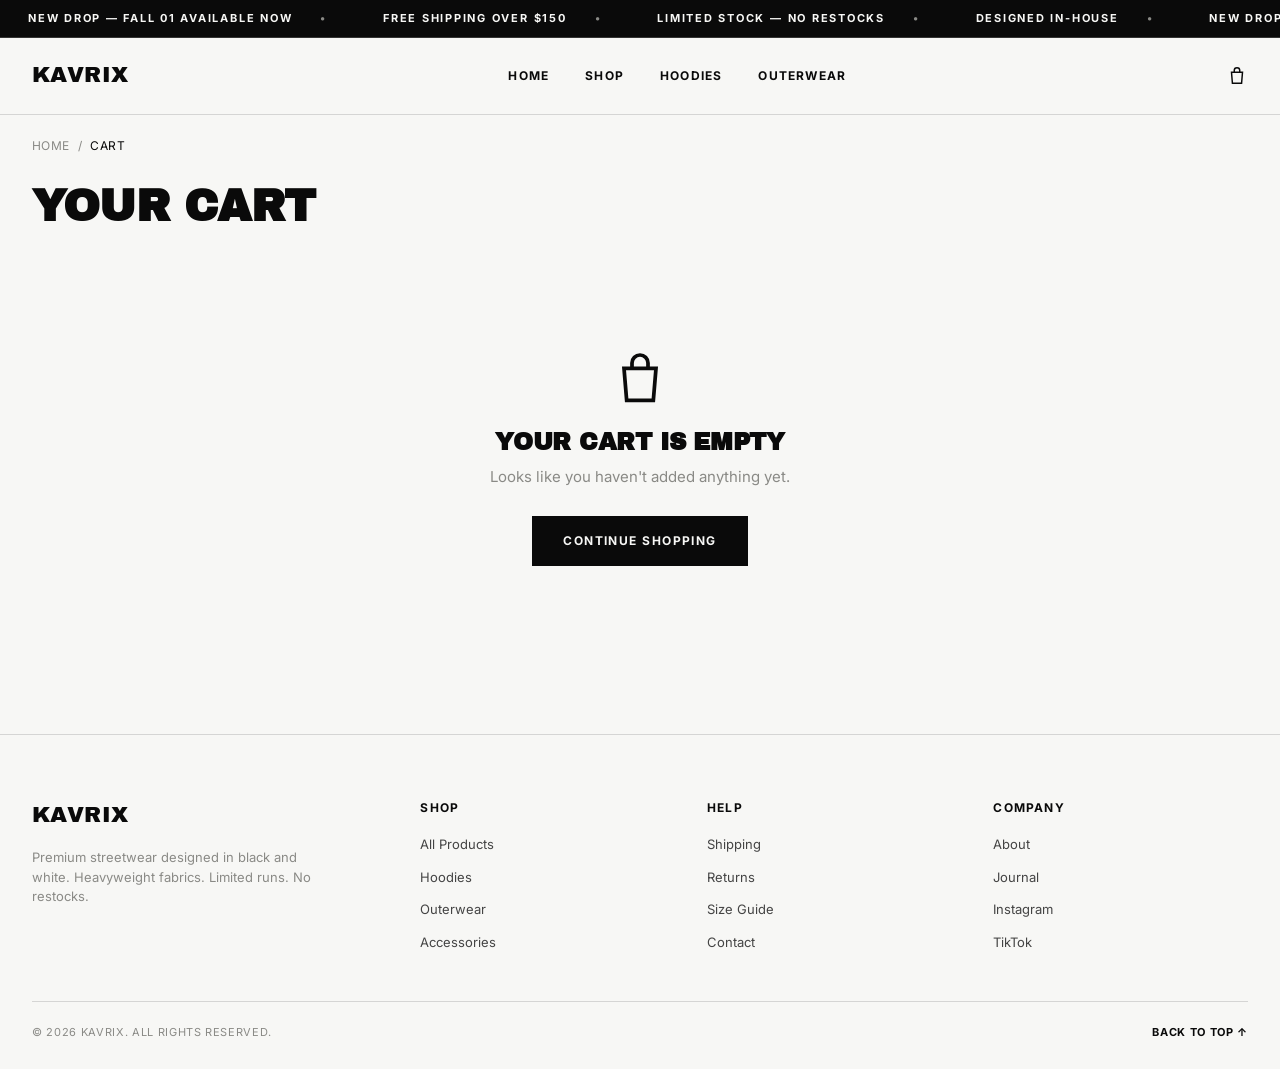
==== kavrix/cart.html @ 70f19515 "Add Kavrix streetwear storefront (homepage, shop, product, cart) Self-contained static site in kavri" ====
<!DOCTYPE html>
<html lang="en">
<head>
<meta charset="UTF-8">
<meta name="viewport" content="width=device-width, initial-scale=1.0">
<title>Your Cart — Kavrix</title>
<link rel="stylesheet" href="css/styles.css">
</head>
<body>

<div class="marquee" aria-hidden="true">
  <div class="marquee__track">
    <span>NEW DROP — FALL 01 AVAILABLE NOW</span>
    <span>FREE SHIPPING OVER $150</span>
    <span>LIMITED STOCK — NO RESTOCKS</span>
    <span>DESIGNED IN-HOUSE</span>
    <span>NEW DROP — FALL 01 AVAILABLE NOW</span>
    <span>FREE SHIPPING OVER $150</span>
    <span>LIMITED STOCK — NO RESTOCKS</span>
    <span>DESIGNED IN-HOUSE</span>
  </div>
</div>

<header class="site-header">
  <div class="wrap site-header__row">
    <a href="index.html" class="logo">Kavrix</a>
    <nav class="nav-links">
      <a href="index.html">Home</a>
      <a href="shop.html">Shop</a>
      <a href="shop.html#hoodie">Hoodies</a>
      <a href="shop.html#jacket">Outerwear</a>
    </nav>
    <div class="header-actions">
      <a href="cart.html" class="icon-btn" aria-label="Cart" aria-current="page">
        <svg viewBox="0 0 24 24" fill="none" stroke="currentColor" stroke-width="1.6"><path d="M6 8h12l-1 12H7L6 8z"/><path d="M9 8V6a3 3 0 0 1 6 0v2"/></svg>
        <span class="cart-badge is-empty" data-cart-count>0</span>
      </a>
      <button class="menu-toggle" id="menuToggle" aria-label="Open menu">
        <span></span><span></span><span></span>
      </button>
    </div>
  </div>
</header>

<div class="mobile-nav" id="mobileNav">
  <div class="mobile-nav__top">
    <span class="logo">Kavrix</span>
    <button class="mobile-nav__close" id="mobileNavClose" aria-label="Close menu">
      <svg viewBox="0 0 24 24" fill="none" stroke="currentColor" stroke-width="1.6"><path d="M6 6l12 12M18 6L6 18"/></svg>
    </button>
  </div>
  <div class="mobile-nav__links">
    <a href="index.html">Home</a>
    <a href="shop.html">Shop</a>
    <a href="cart.html">Cart</a>
  </div>
  <div class="mobile-nav__foot">Kavrix &copy; 2026 — Streetwear for the Unseen</div>
</div>

<main>
  <div class="wrap">
    <div class="breadcrumb"><a href="index.html">Home</a> / <span>Cart</span></div>
  </div>

  <section class="section" style="padding-top:8px;">
    <div class="wrap">
      <div class="section-head">
        <h1 class="display section-title">Your Cart</h1>
      </div>
      <div id="cartContent"></div>
    </div>
  </section>
</main>

<footer class="site-footer">
  <div class="wrap">
    <div class="footer-grid">
      <div class="footer-col footer-brand">
        <span class="logo">Kavrix</span>
        <p>Premium streetwear designed in black and white. Heavyweight fabrics. Limited runs. No restocks.</p>
      </div>
      <div class="footer-col">
        <h4>Shop</h4>
        <ul>
          <li><a href="shop.html">All Products</a></li>
          <li><a href="shop.html#hoodie">Hoodies</a></li>
          <li><a href="shop.html#jacket">Outerwear</a></li>
          <li><a href="shop.html#accessory">Accessories</a></li>
        </ul>
      </div>
      <div class="footer-col">
        <h4>Help</h4>
        <ul>
          <li><a href="#">Shipping</a></li>
          <li><a href="#">Returns</a></li>
          <li><a href="#">Size Guide</a></li>
          <li><a href="#">Contact</a></li>
        </ul>
      </div>
      <div class="footer-col">
        <h4>Company</h4>
        <ul>
          <li><a href="index.html#story">About</a></li>
          <li><a href="#">Journal</a></li>
          <li><a href="#">Instagram</a></li>
          <li><a href="#">TikTok</a></li>
        </ul>
      </div>
    </div>
    <div class="footer-bottom">
      <span>&copy; 2026 Kavrix. All rights reserved.</span>
      <a href="#top" class="back-to-top">Back to Top &uarr;</a>
    </div>
  </div>
</footer>

<div class="modal-overlay" id="checkoutModal">
  <div class="modal">
    <h3>This is a demo store</h3>
    <p>Kavrix is a portfolio storefront — there's no live payment processing. In a production build this is where checkout would begin.</p>
    <button class="btn btn-primary btn-block" data-modal-close>Got It</button>
  </div>
</div>

<div class="toast" id="toast"></div>

<script src="js/art.js"></script>
<script src="js/products.js"></script>
<script src="js/cart.js"></script>
<script src="js/main.js"></script>
</body>
</html>
---- kavrix/css/styles.css ----
@import url("https://fonts.googleapis.com/css2?family=Archivo+Black&family=Inter:wght@400;500;600;700&display=swap");

/* ---------- Reset & base ---------- */
* { box-sizing: border-box; margin: 0; padding: 0; }

:root {
  --black: #0a0a0a;
  --white: #f7f7f5;
  --off: #ececea;
  --grey: #8a8a86;
  --line: rgba(10, 10, 10, 0.14);
  --line-on-black: rgba(247, 247, 245, 0.18);
  --ease: cubic-bezier(.16, 1, .3, 1);
  --maxw: 1360px;
}

html { scroll-behavior: smooth; }

body {
  background: var(--white);
  color: var(--black);
  font-family: "Inter", -apple-system, BlinkMacSystemFont, "Segoe UI", sans-serif;
  font-size: 15px;
  line-height: 1.5;
  -webkit-font-smoothing: antialiased;
}

.display {
  font-family: "Archivo Black", "Inter", sans-serif;
  text-transform: uppercase;
  letter-spacing: -0.01em;
  line-height: 0.96;
}

a { color: inherit; text-decoration: none; }
img, svg { display: block; max-width: 100%; }
button { font: inherit; color: inherit; background: none; border: 0; cursor: pointer; }
input { font: inherit; color: inherit; }
ul { list-style: none; }

.wrap {
  max-width: var(--maxw);
  margin: 0 auto;
  padding: 0 32px;
}

.eyebrow {
  font-size: 11px;
  font-weight: 700;
  letter-spacing: 0.18em;
  text-transform: uppercase;
  color: var(--grey);
}

.btn {
  display: inline-flex;
  align-items: center;
  justify-content: center;
  gap: 8px;
  padding: 15px 30px;
  font-size: 12px;
  font-weight: 700;
  letter-spacing: 0.12em;
  text-transform: uppercase;
  border: 1.5px solid var(--black);
  white-space: nowrap;
  transition: background .25s var(--ease), color .25s var(--ease), border-color .25s var(--ease), opacity .25s var(--ease);
}
.btn-primary { background: var(--black); color: var(--white); }
.btn-primary:hover { background: var(--white); color: var(--black); }
.btn-ghost { background: transparent; color: var(--black); }
.btn-ghost:hover { background: var(--black); color: var(--white); }
.btn-invert { border-color: var(--white); background: var(--white); color: var(--black); }
.btn-invert:hover { background: transparent; color: var(--white); }
.btn-block { width: 100%; }
.btn[disabled] { opacity: 0.35; cursor: not-allowed; }
.btn[disabled]:hover { background: var(--black); color: var(--white); }

.section { padding: 88px 0; }
.section-head {
  display: flex;
  align-items: flex-end;
  justify-content: space-between;
  gap: 24px;
  margin-bottom: 40px;
}
.section-title { font-size: clamp(28px, 4vw, 44px); }

/* ---------- Marquee ---------- */
.marquee {
  background: var(--black);
  color: var(--white);
  overflow: hidden;
  border-bottom: 1px solid var(--line-on-black);
}
.marquee__track {
  display: flex;
  width: max-content;
  animation: marquee 26s linear infinite;
}
.marquee__track span {
  display: inline-flex;
  align-items: center;
  padding: 10px 28px;
  font-size: 11px;
  font-weight: 700;
  letter-spacing: 0.16em;
  text-transform: uppercase;
  white-space: nowrap;
}
.marquee__track span::after { content: "\2022"; margin-left: 28px; color: var(--grey); }
@keyframes marquee {
  from { transform: translateX(0); }
  to { transform: translateX(-50%); }
}
@media (prefers-reduced-motion: reduce) {
  .marquee__track { animation: none; }
}

/* ---------- Header ---------- */
.site-header {
  position: sticky;
  top: 0;
  z-index: 60;
  background: var(--white);
  border-bottom: 1px solid var(--line);
}
.site-header__row {
  display: flex;
  align-items: center;
  justify-content: space-between;
  height: 76px;
  gap: 24px;
}
.logo {
  font-family: "Archivo Black", sans-serif;
  font-size: 22px;
  letter-spacing: 0.02em;
  text-transform: uppercase;
}
.nav-links {
  display: flex;
  gap: 36px;
}
.nav-links a {
  font-size: 12px;
  font-weight: 700;
  letter-spacing: 0.1em;
  text-transform: uppercase;
  position: relative;
  padding: 4px 0;
}
.nav-links a::after {
  content: "";
  position: absolute;
  left: 0; right: 100%;
  bottom: -2px;
  height: 1.5px;
  background: var(--black);
  transition: right .25s var(--ease);
}
.nav-links a:hover::after,
.nav-links a[aria-current="page"]::after { right: 0; }

.header-actions { display: flex; align-items: center; gap: 22px; }
.icon-btn { position: relative; display: inline-flex; }
.icon-btn svg { width: 22px; height: 22px; }
.cart-badge {
  position: absolute;
  top: -7px; right: -9px;
  min-width: 16px;
  height: 16px;
  padding: 0 4px;
  border-radius: 50%;
  background: var(--black);
  color: var(--white);
  font-size: 10px;
  font-weight: 700;
  display: flex;
  align-items: center;
  justify-content: center;
}
.cart-badge.is-empty { opacity: 0; }

.menu-toggle {
  display: none;
  flex-direction: column;
  gap: 5px;
  width: 26px;
}
.menu-toggle span { display: block; height: 1.5px; background: var(--black); transition: transform .25s var(--ease), opacity .25s var(--ease); }

.mobile-nav {
  position: fixed;
  inset: 0;
  background: var(--black);
  color: var(--white);
  z-index: 70;
  display: flex;
  flex-direction: column;
  transform: translateY(-100%);
  transition: transform .4s var(--ease);
}
.mobile-nav.is-open { transform: translateY(0); }
.mobile-nav__top {
  display: flex;
  align-items: center;
  justify-content: space-between;
  height: 76px;
  padding: 0 32px;
  border-bottom: 1px solid var(--line-on-black);
}
.mobile-nav__close svg { width: 26px; height: 26px; }
.mobile-nav__links {
  flex: 1;
  display: flex;
  flex-direction: column;
  justify-content: center;
  padding: 32px;
  gap: 14px;
}
.mobile-nav__links a {
  font-family: "Archivo Black", sans-serif;
  font-size: 36px;
  text-transform: uppercase;
}
.mobile-nav__foot {
  padding: 24px 32px 32px;
  border-top: 1px solid var(--line-on-black);
  font-size: 12px;
  color: var(--grey);
  letter-spacing: 0.08em;
  text-transform: uppercase;
}

/* ---------- Hero ---------- */
.hero {
  position: relative;
  min-height: 92vh;
  display: flex;
  flex-direction: column;
  justify-content: flex-end;
  background: var(--black);
  color: var(--white);
  overflow: hidden;
  padding: 120px 0 64px;
}
.hero__bg {
  position: absolute;
  inset: 0;
  background-image:
    linear-gradient(var(--line-on-black) 1px, transparent 1px),
    linear-gradient(90deg, var(--line-on-black) 1px, transparent 1px);
  background-size: 64px 64px;
  mask-image: radial-gradient(ellipse at 70% 30%, black 10%, transparent 70%);
  opacity: 0.9;
}
.hero__content { position: relative; z-index: 1; }
.hero__title {
  font-size: clamp(58px, 12vw, 168px);
  letter-spacing: -0.02em;
}
.hero__sub {
  display: flex;
  align-items: flex-end;
  justify-content: space-between;
  gap: 24px;
  margin-top: 28px;
  padding-top: 28px;
  border-top: 1px solid var(--line-on-black);
  flex-wrap: wrap;
}
.hero__tagline { max-width: 420px; font-size: 16px; color: #cfcfcb; }
.hero__actions { display: flex; gap: 14px; flex-wrap: wrap; }

/* ---------- Category strip ---------- */
.cat-strip {
  display: grid;
  grid-template-columns: repeat(4, 1fr);
  border-top: 1px solid var(--line);
  border-left: 1px solid var(--line);
}
.cat-tile {
  border-right: 1px solid var(--line);
  border-bottom: 1px solid var(--line);
  padding: 40px 24px;
  min-height: 160px;
  display: flex;
  flex-direction: column;
  justify-content: space-between;
  transition: background .25s var(--ease), color .25s var(--ease);
}
.cat-tile:hover { background: var(--black); color: var(--white); }
.cat-tile__name { font-size: 20px; }
.cat-tile__arrow { align-self: flex-end; font-size: 20px; }

/* ---------- Product grid & cards ---------- */
.product-grid {
  display: grid;
  grid-template-columns: repeat(4, 1fr);
  gap: 1px;
  background: var(--line);
  border: 1px solid var(--line);
}
.product-card {
  background: var(--white);
  display: flex;
  flex-direction: column;
}
.product-card__media {
  position: relative;
  aspect-ratio: 1 / 1.15;
  background: var(--off);
  display: flex;
  align-items: center;
  justify-content: center;
  overflow: hidden;
}
.product-card__media svg {
  width: 56%;
  height: 56%;
  color: var(--black);
  transition: transform .5s var(--ease);
}
.product-card:hover .product-card__media svg { transform: scale(1.08) rotate(-2deg); }
.product-card__tag {
  position: absolute;
  top: 14px; left: 14px;
  font-size: 10px;
  font-weight: 700;
  letter-spacing: 0.1em;
  text-transform: uppercase;
  background: var(--black);
  color: var(--white);
  padding: 5px 9px;
}
.product-card__body { padding: 18px 20px 22px; display: flex; flex-direction: column; gap: 4px; flex: 1; }
.product-card__cat { font-size: 10px; letter-spacing: 0.12em; text-transform: uppercase; color: var(--grey); }
.product-card__name { font-size: 16px; font-weight: 600; }
.product-card__price { margin-top: 6px; font-size: 14px; font-weight: 700; display: flex; gap: 8px; align-items: baseline; }
.product-card__price .was { color: var(--grey); font-weight: 500; text-decoration: line-through; }

.filter-bar {
  display: flex;
  gap: 10px;
  flex-wrap: wrap;
  margin-bottom: 32px;
}
.filter-pill {
  padding: 10px 18px;
  border: 1.5px solid var(--black);
  font-size: 11px;
  font-weight: 700;
  letter-spacing: 0.1em;
  text-transform: uppercase;
  transition: background .2s var(--ease), color .2s var(--ease);
}
.filter-pill.is-active,
.filter-pill:hover { background: var(--black); color: var(--white); }

/* ---------- Statement / split section ---------- */
.split {
  display: grid;
  grid-template-columns: 1fr 1fr;
  gap: 64px;
  align-items: center;
}
.split__art {
  aspect-ratio: 4 / 5;
  background: var(--black);
  color: var(--white);
  display: flex;
  align-items: center;
  justify-content: center;
}
.split__art svg { width: 46%; height: 46%; }
.split__quote { font-size: clamp(24px, 3vw, 36px); line-height: 1.2; }
.split__meta { margin-top: 24px; display: flex; gap: 28px; }
.split__stat b { display: block; font-size: 28px; font-family: "Archivo Black", sans-serif; }
.split__stat span { font-size: 11px; letter-spacing: 0.1em; text-transform: uppercase; color: var(--grey); }

/* ---------- Newsletter ---------- */
.newsletter {
  background: var(--black);
  color: var(--white);
  padding: 80px 0;
  text-align: center;
}
.newsletter__title { font-size: clamp(28px, 4vw, 48px); margin-bottom: 12px; }
.newsletter__sub { color: #cfcfcb; max-width: 460px; margin: 0 auto 32px; }
.newsletter__form {
  display: flex;
  max-width: 440px;
  margin: 0 auto;
  border: 1.5px solid var(--white);
}
.newsletter__form input {
  flex: 1;
  background: transparent;
  border: 0;
  padding: 15px 18px;
  color: var(--white);
  outline: none;
}
.newsletter__form input::placeholder { color: #9a9a96; }
.newsletter__note { margin-top: 14px; font-size: 12px; color: #9a9a96; min-height: 16px; }

/* ---------- Footer ---------- */
.site-footer { background: var(--white); border-top: 1px solid var(--line); padding: 64px 0 28px; }
.footer-grid {
  display: grid;
  grid-template-columns: 1.4fr repeat(3, 1fr);
  gap: 32px;
  padding-bottom: 48px;
}
.footer-col h4 { font-size: 12px; letter-spacing: 0.1em; text-transform: uppercase; margin-bottom: 16px; }
.footer-col ul { display: flex; flex-direction: column; gap: 10px; }
.footer-col a { font-size: 13px; color: #444; }
.footer-col a:hover { color: var(--black); }
.footer-brand p { margin-top: 16px; max-width: 280px; color: var(--grey); font-size: 13px; }
.footer-bottom {
  border-top: 1px solid var(--line);
  padding-top: 22px;
  display: flex;
  justify-content: space-between;
  flex-wrap: wrap;
  gap: 12px;
  font-size: 11px;
  letter-spacing: 0.06em;
  text-transform: uppercase;
  color: var(--grey);
}
.back-to-top { font-weight: 700; color: var(--black); }

/* ---------- Breadcrumb ---------- */
.breadcrumb {
  padding: 22px 0;
  font-size: 12px;
  letter-spacing: 0.04em;
  text-transform: uppercase;
  color: var(--grey);
  display: flex;
  gap: 8px;
  flex-wrap: wrap;
}
.breadcrumb a:hover { color: var(--black); }
.breadcrumb span { color: var(--black); }

/* ---------- Product detail ---------- */
.product-detail {
  display: grid;
  grid-template-columns: 1.1fr 1fr;
  gap: 64px;
  padding-bottom: 96px;
}
.pd-gallery__main {
  aspect-ratio: 1 / 1;
  background: var(--off);
  display: flex;
  align-items: center;
  justify-content: center;
  margin-bottom: 12px;
}
.pd-gallery__main svg { width: 46%; height: 46%; color: var(--black); }
.pd-gallery__thumbs { display: grid; grid-template-columns: repeat(4, 1fr); gap: 12px; }
.pd-gallery__thumb {
  aspect-ratio: 1/1;
  background: var(--off);
  border: 1.5px solid transparent;
  display: flex;
  align-items: center;
  justify-content: center;
}
.pd-gallery__thumb svg { width: 44%; height: 44%; }
.pd-gallery__thumb.is-active { border-color: var(--black); }
.pd-gallery__thumb:nth-child(2) { background: var(--black); color: var(--white); }
.pd-gallery__thumb:nth-child(4) { background: var(--black); color: var(--white); }

.pd-info__cat { color: var(--grey); }
.pd-info__name { font-size: clamp(30px, 4vw, 46px); margin: 10px 0 14px; }
.pd-info__price { font-size: 20px; font-weight: 700; display: flex; align-items: baseline; gap: 10px; margin-bottom: 24px; }
.pd-info__price .was { color: var(--grey); font-weight: 500; text-decoration: line-through; font-size: 16px; }
.pd-info__desc { color: #333; margin-bottom: 28px; max-width: 46ch; }

.option-block { margin-bottom: 26px; }
.option-block__label {
  display: flex;
  justify-content: space-between;
  font-size: 11px;
  font-weight: 700;
  letter-spacing: 0.1em;
  text-transform: uppercase;
  margin-bottom: 12px;
}
.option-block__label .link { text-decoration: underline; cursor: pointer; font-weight: 600; letter-spacing: 0; text-transform: none; font-size: 12px; }
.swatches { display: flex; gap: 10px; flex-wrap: wrap; }
.swatch {
  padding: 10px 16px;
  border: 1.5px solid var(--black);
  font-size: 12px;
  font-weight: 600;
}
.swatch.is-active { background: var(--black); color: var(--white); }
.size-grid { display: grid; grid-template-columns: repeat(auto-fill, minmax(56px, 1fr)); gap: 10px; }
.size-opt {
  padding: 12px 8px;
  border: 1.5px solid var(--black);
  font-size: 13px;
  font-weight: 600;
  text-align: center;
}
.size-opt.is-active { background: var(--black); color: var(--white); }
.size-opt[disabled] { opacity: 0.3; text-decoration: line-through; cursor: not-allowed; }

.qty-stepper {
  display: inline-flex;
  align-items: center;
  border: 1.5px solid var(--black);
}
.qty-stepper button { width: 42px; height: 42px; font-size: 16px; }
.qty-stepper span { min-width: 36px; text-align: center; font-weight: 700; }

.pd-actions { display: flex; gap: 12px; margin: 28px 0 8px; }
.pd-actions .btn-primary { flex: 1; }
.pd-actions .wishlist { width: 52px; border: 1.5px solid var(--black); display: flex; align-items: center; justify-content: center; }
.pd-actions .wishlist svg { width: 20px; height: 20px; }
.pd-note { font-size: 12px; color: var(--grey); margin-bottom: 8px; }

.accordion { border-top: 1px solid var(--line); margin-top: 24px; }
.accordion-item { border-bottom: 1px solid var(--line); }
.accordion-item__head {
  width: 100%;
  display: flex;
  justify-content: space-between;
  align-items: center;
  padding: 18px 2px;
  font-size: 13px;
  font-weight: 700;
  letter-spacing: 0.06em;
  text-transform: uppercase;
}
.accordion-item__head .plus { transition: transform .25s var(--ease); font-size: 18px; }
.accordion-item.is-open .plus { transform: rotate(45deg); }
.accordion-item__panel {
  max-height: 0;
  overflow: hidden;
  transition: max-height .3s var(--ease);
}
.accordion-item__panel-inner { padding: 0 2px 20px; color: #333; font-size: 14px; }
.accordion-item__panel-inner ul { display: flex; flex-direction: column; gap: 8px; }
.accordion-item__panel-inner li::before { content: "— "; }

/* ---------- Cart page ---------- */
.cart-layout {
  display: grid;
  grid-template-columns: 1.6fr 1fr;
  gap: 64px;
  align-items: flex-start;
  padding-bottom: 96px;
}
.cart-line {
  display: grid;
  grid-template-columns: 96px 1fr auto;
  gap: 18px;
  padding: 22px 0;
  border-bottom: 1px solid var(--line);
  align-items: center;
}
.cart-line__media {
  width: 96px; height: 96px;
  background: var(--off);
  display: flex; align-items: center; justify-content: center;
}
.cart-line__media svg { width: 60%; height: 60%; }
.cart-line__name { font-weight: 700; font-size: 15px; }
.cart-line__meta { font-size: 12px; color: var(--grey); text-transform: uppercase; letter-spacing: 0.04em; margin-top: 4px; }
.cart-line__price { font-weight: 700; margin-top: 8px; }
.cart-line__right { display: flex; flex-direction: column; align-items: flex-end; gap: 12px; }
.cart-line__remove { font-size: 11px; letter-spacing: 0.08em; text-transform: uppercase; text-decoration: underline; color: var(--grey); }
.cart-line__remove:hover { color: var(--black); }

.cart-empty { padding: 80px 0; text-align: center; }
.cart-empty svg { width: 64px; height: 64px; margin: 0 auto 20px; }
.cart-empty p { color: var(--grey); margin: 12px 0 28px; }

.summary { border: 1.5px solid var(--black); padding: 28px; position: sticky; top: 100px; }
.summary h3 { font-size: 13px; letter-spacing: 0.1em; text-transform: uppercase; margin-bottom: 20px; }
.summary-row { display: flex; justify-content: space-between; font-size: 14px; padding: 10px 0; border-bottom: 1px solid var(--line); }
.summary-row.total { border-bottom: none; padding-top: 18px; font-weight: 700; font-size: 17px; }
.promo { display: flex; margin: 18px 0; border: 1.5px solid var(--black); }
.promo input { flex: 1; border: 0; background: transparent; padding: 12px 14px; outline: none; }
.promo button { padding: 0 16px; font-size: 11px; font-weight: 700; letter-spacing: 0.08em; text-transform: uppercase; border-left: 1.5px solid var(--black); }
.summary-note { font-size: 11px; color: var(--grey); margin-top: 14px; text-align: center; }

/* ---------- Modal ---------- */
.modal-overlay {
  position: fixed; inset: 0;
  background: rgba(10,10,10,0.55);
  display: flex; align-items: center; justify-content: center;
  z-index: 100; opacity: 0; pointer-events: none;
  transition: opacity .25s var(--ease);
  padding: 24px;
}
.modal-overlay.is-open { opacity: 1; pointer-events: all; }
.modal {
  background: var(--white);
  max-width: 440px; width: 100%;
  padding: 36px;
  transform: translateY(12px);
  transition: transform .25s var(--ease);
}
.modal-overlay.is-open .modal { transform: translateY(0); }
.modal h3 { font-size: 20px; margin-bottom: 12px; }
.modal p { color: #333; margin-bottom: 24px; font-size: 14px; }
.modal-close { position: absolute; top: 0; right: 0; }

/* ---------- Toast ---------- */
.toast {
  position: fixed;
  bottom: 24px; left: 50%;
  transform: translate(-50%, 12px);
  background: var(--black);
  color: var(--white);
  padding: 14px 22px;
  font-size: 13px;
  font-weight: 600;
  display: flex; align-items: center; gap: 10px;
  z-index: 90;
  opacity: 0; pointer-events: none;
  transition: opacity .3s var(--ease), transform .3s var(--ease);
}
.toast.is-visible { opacity: 1; transform: translate(-50%, 0); pointer-events: all; }

/* ---------- Responsive ---------- */
@media (max-width: 1080px) {
  .product-grid { grid-template-columns: repeat(3, 1fr); }
  .cat-strip { grid-template-columns: repeat(2, 1fr); }
  .footer-grid { grid-template-columns: 1fr 1fr; }
}

@media (max-width: 860px) {
  .nav-links { display: none; }
  .menu-toggle { display: flex; }
  .split { grid-template-columns: 1fr; }
  .split__art { order: -1; }
  .product-detail { grid-template-columns: 1fr; gap: 36px; }
  .cart-layout { grid-template-columns: 1fr; }
  .summary { position: static; }
}

@media (max-width: 620px) {
  .wrap { padding: 0 20px; }
  .section { padding: 64px 0; }
  .product-grid { grid-template-columns: repeat(2, 1fr); }
  .cat-strip { grid-template-columns: repeat(2, 1fr); }
  .footer-grid { grid-template-columns: 1fr 1fr; gap: 28px 20px; }
  .hero { min-height: 82vh; padding-top: 96px; }
  .hero__sub { flex-direction: column; align-items: flex-start; }
  .cart-line { grid-template-columns: 72px 1fr; }
  .cart-line__right { grid-column: 1 / -1; flex-direction: row; align-items: center; justify-content: space-between; padding-top: 8px; }
  .newsletter__form { flex-direction: column; border: none; gap: 10px; }
  .newsletter__form input { border: 1.5px solid var(--white); }
  .newsletter__form button { border: 1.5px solid var(--white); }
}

@media (max-width: 420px) {
  .product-grid { grid-template-columns: repeat(2, 1fr); }
  .footer-grid { grid-template-columns: 1fr; }
  .section-head { flex-direction: column; align-items: flex-start; gap: 12px; }
}
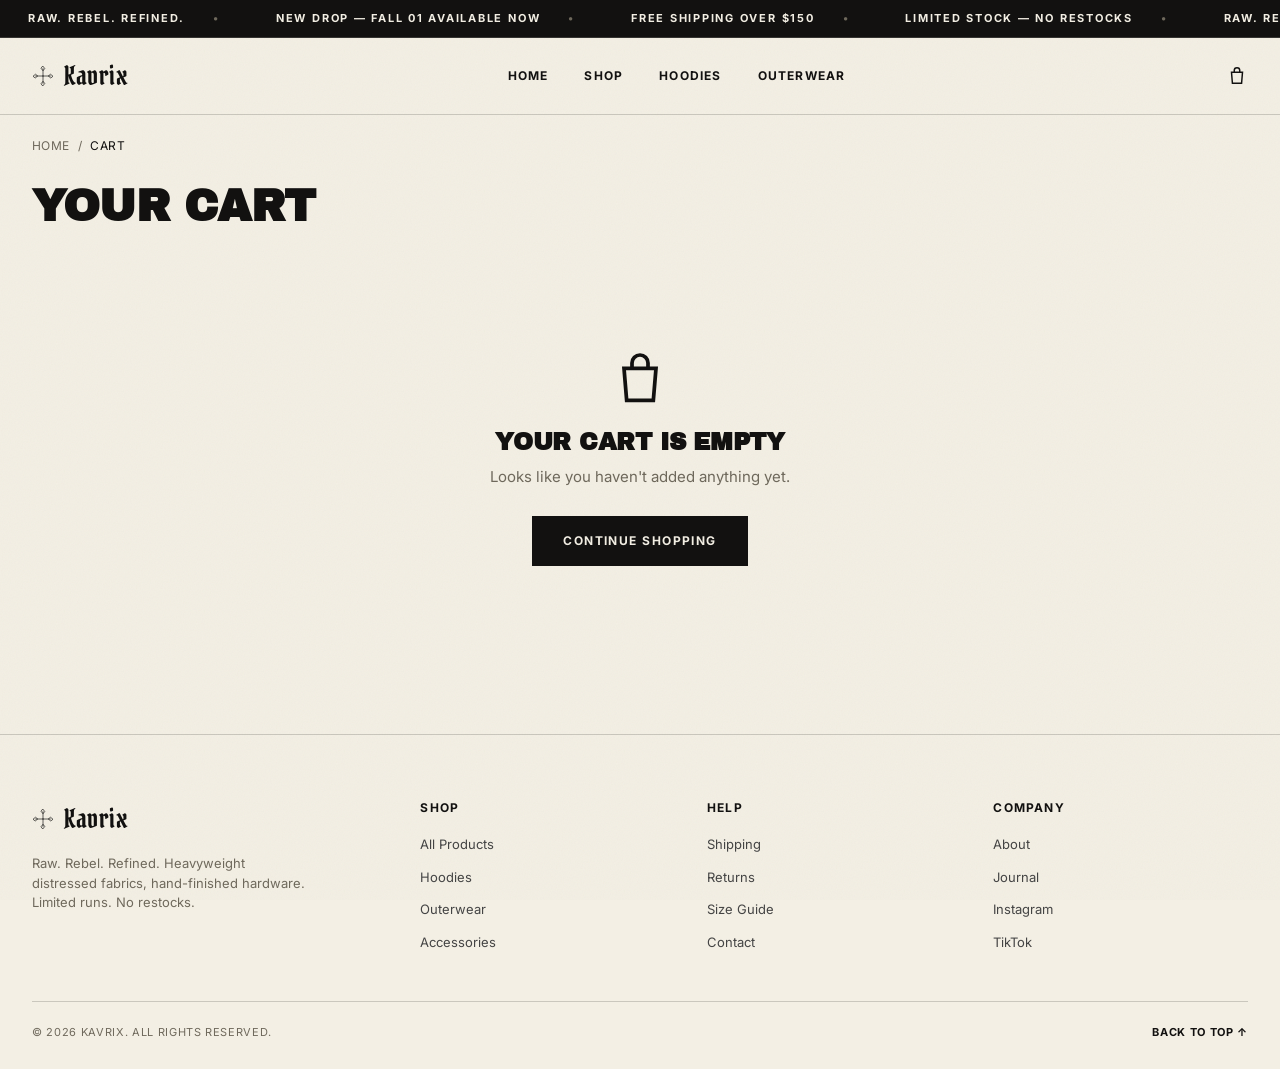
==== commit abc00d7f: "Rework Kavrix identity around distressed-leather/gothic streetwear aesthetic Reference sketches (mot" ====
--- a/kavrix/cart.html
+++ b/kavrix/cart.html
@@ -8,22 +8,34 @@
 </head>
 <body>
 
+<svg width="0" height="0" style="position:absolute" aria-hidden="true">
+  <defs>
+    <filter id="roughen" x="-30%" y="-30%" width="160%" height="160%">
+      <feTurbulence type="fractalNoise" baseFrequency="0.9" numOctaves="2" seed="4" result="noise"/>
+      <feDisplacementMap in="SourceGraphic" in2="noise" scale="3.2"/>
+    </filter>
+  </defs>
+</svg>
+
 <div class="marquee" aria-hidden="true">
   <div class="marquee__track">
+    <span>RAW. REBEL. REFINED.</span>
     <span>NEW DROP — FALL 01 AVAILABLE NOW</span>
     <span>FREE SHIPPING OVER $150</span>
     <span>LIMITED STOCK — NO RESTOCKS</span>
-    <span>DESIGNED IN-HOUSE</span>
+    <span>RAW. REBEL. REFINED.</span>
     <span>NEW DROP — FALL 01 AVAILABLE NOW</span>
     <span>FREE SHIPPING OVER $150</span>
     <span>LIMITED STOCK — NO RESTOCKS</span>
-    <span>DESIGNED IN-HOUSE</span>
   </div>
 </div>
 
 <header class="site-header">
   <div class="wrap site-header__row">
-    <a href="index.html" class="logo">Kavrix</a>
+    <a href="index.html" class="logo-mark">
+      <span class="logo-mark__icon" data-brand-mark></span>
+      <span class="logo-mark__word">Kavrix</span>
+    </a>
     <nav class="nav-links">
       <a href="index.html">Home</a>
       <a href="shop.html">Shop</a>
@@ -44,7 +56,10 @@
 
 <div class="mobile-nav" id="mobileNav">
   <div class="mobile-nav__top">
-    <span class="logo">Kavrix</span>
+    <span class="logo-mark">
+      <span class="logo-mark__icon" data-brand-mark></span>
+      <span class="logo-mark__word">Kavrix</span>
+    </span>
     <button class="mobile-nav__close" id="mobileNavClose" aria-label="Close menu">
       <svg viewBox="0 0 24 24" fill="none" stroke="currentColor" stroke-width="1.6"><path d="M6 6l12 12M18 6L6 18"/></svg>
     </button>
@@ -76,8 +91,11 @@
   <div class="wrap">
     <div class="footer-grid">
       <div class="footer-col footer-brand">
-        <span class="logo">Kavrix</span>
-        <p>Premium streetwear designed in black and white. Heavyweight fabrics. Limited runs. No restocks.</p>
+        <span class="logo-mark">
+          <span class="logo-mark__icon" data-brand-mark></span>
+          <span class="logo-mark__word">Kavrix</span>
+        </span>
+        <p>Raw. Rebel. Refined. Heavyweight distressed fabrics, hand-finished hardware. Limited runs. No restocks.</p>
       </div>
       <div class="footer-col">
         <h4>Shop</h4>
--- a/kavrix/css/styles.css
+++ b/kavrix/css/styles.css
@@ -1,15 +1,18 @@
-@import url("https://fonts.googleapis.com/css2?family=Archivo+Black&family=Inter:wght@400;500;600;700&display=swap");
+@import url("https://fonts.googleapis.com/css2?family=Archivo+Black&family=Pirata+One&family=Inter:wght@400;500;600;700&display=swap");
 
 /* ---------- Reset & base ---------- */
 * { box-sizing: border-box; margin: 0; padding: 0; }
 
 :root {
-  --black: #0a0a0a;
-  --white: #f7f7f5;
-  --off: #ececea;
-  --grey: #8a8a86;
-  --line: rgba(10, 10, 10, 0.14);
-  --line-on-black: rgba(247, 247, 245, 0.18);
+  --black: #121110;
+  --white: #f3efe4;
+  --off: #e8e2d3;
+  --paper: #ddd6c3;
+  --grey: #6f695c;
+  --accent: #6d1b1b;
+  --accent-light: #a3402f;
+  --line: rgba(18, 17, 16, 0.18);
+  --line-on-black: rgba(243, 239, 228, 0.16);
   --ease: cubic-bezier(.16, 1, .3, 1);
   --maxw: 1360px;
 }
@@ -23,6 +26,19 @@
   font-size: 15px;
   line-height: 1.5;
   -webkit-font-smoothing: antialiased;
+  position: relative;
+}
+
+/* fine paper grain over the whole site — keeps flat black/white from feeling sterile */
+body::before {
+  content: "";
+  position: fixed;
+  inset: 0;
+  z-index: 500;
+  pointer-events: none;
+  opacity: 0.05;
+  mix-blend-mode: multiply;
+  background-image: url("data:image/svg+xml,%3Csvg xmlns='http://www.w3.org/2000/svg' width='140' height='140'%3E%3Cfilter id='n'%3E%3CfeTurbulence type='fractalNoise' baseFrequency='0.85' numOctaves='2' stitchTiles='stitch'/%3E%3C/filter%3E%3Crect width='100%25' height='100%25' filter='url(%23n)'/%3E%3C/svg%3E");
 }
 
 .display {
@@ -30,6 +46,13 @@
   text-transform: uppercase;
   letter-spacing: -0.01em;
   line-height: 0.96;
+}
+
+.gothic {
+  font-family: "Pirata One", "Archivo Black", serif;
+  text-transform: none;
+  letter-spacing: 0.01em;
+  line-height: 1;
 }
 
 a { color: inherit; text-decoration: none; }
@@ -138,6 +161,21 @@
   letter-spacing: 0.02em;
   text-transform: uppercase;
 }
+.logo-mark {
+  display: inline-flex;
+  align-items: center;
+  gap: 10px;
+}
+.logo-mark__icon { width: 22px; height: 22px; color: var(--black); flex-shrink: 0; }
+.logo-mark__word {
+  font-family: "Pirata One", "Archivo Black", serif;
+  font-size: 26px;
+  letter-spacing: 0.02em;
+}
+.mobile-nav .logo-mark__icon,
+.newsletter .logo-mark__icon,
+.footer-brand .logo-mark__icon { color: var(--white); }
+.site-footer .logo-mark__icon { color: var(--black); }
 .nav-links {
   display: flex;
   gap: 36px;
@@ -255,10 +293,29 @@
   mask-image: radial-gradient(ellipse at 70% 30%, black 10%, transparent 70%);
   opacity: 0.9;
 }
+.hero__mark {
+  position: absolute;
+  top: 8%;
+  right: 4%;
+  width: clamp(140px, 22vw, 320px);
+  height: clamp(140px, 22vw, 320px);
+  color: var(--line-on-black);
+  opacity: 0.7;
+}
 .hero__content { position: relative; z-index: 1; }
+.hero__eyebrow {
+  color: var(--accent-light);
+  font-size: 11px;
+  font-weight: 700;
+  letter-spacing: 0.22em;
+  text-transform: uppercase;
+  margin-bottom: 18px;
+}
 .hero__title {
-  font-size: clamp(58px, 12vw, 168px);
-  letter-spacing: -0.02em;
+  font-family: "Pirata One", "Archivo Black", serif;
+  text-transform: none;
+  font-size: clamp(64px, 13vw, 176px);
+  letter-spacing: 0.01em;
 }
 .hero__sub {
   display: flex;
@@ -270,7 +327,7 @@
   border-top: 1px solid var(--line-on-black);
   flex-wrap: wrap;
 }
-.hero__tagline { max-width: 420px; font-size: 16px; color: #cfcfcb; }
+.hero__tagline { max-width: 440px; font-size: 16px; color: #cabfae; }
 .hero__actions { display: flex; gap: 14px; flex-wrap: wrap; }
 
 /* ---------- Category strip ---------- */
@@ -330,7 +387,7 @@
   font-weight: 700;
   letter-spacing: 0.1em;
   text-transform: uppercase;
-  background: var(--black);
+  background: var(--accent);
   color: var(--white);
   padding: 5px 9px;
 }
@@ -338,7 +395,7 @@
 .product-card__cat { font-size: 10px; letter-spacing: 0.12em; text-transform: uppercase; color: var(--grey); }
 .product-card__name { font-size: 16px; font-weight: 600; }
 .product-card__price { margin-top: 6px; font-size: 14px; font-weight: 700; display: flex; gap: 8px; align-items: baseline; }
-.product-card__price .was { color: var(--grey); font-weight: 500; text-decoration: line-through; }
+.product-card__price .was { color: var(--accent-light); font-weight: 500; text-decoration: line-through; }
 
 .filter-bar {
   display: flex;
@@ -374,6 +431,27 @@
   justify-content: center;
 }
 .split__art svg { width: 46%; height: 46%; }
+.split__art.has-mark { position: relative; }
+.split__art.has-mark::after {
+  content: "";
+  position: absolute;
+  inset: 0;
+  background-image:
+    repeating-linear-gradient(45deg, var(--line-on-black) 0 1px, transparent 1px 14px);
+  opacity: 0.5;
+}
+.concept-tag {
+  display: inline-flex;
+  align-items: center;
+  gap: 8px;
+  font-size: 11px;
+  font-weight: 700;
+  letter-spacing: 0.18em;
+  text-transform: uppercase;
+  color: var(--accent);
+  margin-bottom: 16px;
+}
+.concept-tag::before { content: ""; width: 16px; height: 1.5px; background: var(--accent); }
 .split__quote { font-size: clamp(24px, 3vw, 36px); line-height: 1.2; }
 .split__meta { margin-top: 24px; display: flex; gap: 28px; }
 .split__stat b { display: block; font-size: 28px; font-family: "Archivo Black", sans-serif; }
@@ -454,14 +532,16 @@
   padding-bottom: 96px;
 }
 .pd-gallery__main {
+  position: relative;
   aspect-ratio: 1 / 1;
   background: var(--off);
   display: flex;
   align-items: center;
   justify-content: center;
   margin-bottom: 12px;
-}
-.pd-gallery__main svg { width: 46%; height: 46%; color: var(--black); }
+  overflow: hidden;
+}
+.pd-gallery__main svg { width: 44%; height: 44%; color: var(--black); }
 .pd-gallery__thumbs { display: grid; grid-template-columns: repeat(4, 1fr); gap: 12px; }
 .pd-gallery__thumb {
   aspect-ratio: 1/1;
@@ -476,10 +556,55 @@
 .pd-gallery__thumb:nth-child(2) { background: var(--black); color: var(--white); }
 .pd-gallery__thumb:nth-child(4) { background: var(--black); color: var(--white); }
 
+/* ---------- Tech-pack style construction callouts ---------- */
+.pd-gallery__specbar {
+  display: flex;
+  align-items: center;
+  gap: 10px;
+  margin-bottom: 14px;
+  font-size: 10px;
+  font-weight: 700;
+  letter-spacing: 0.14em;
+  text-transform: uppercase;
+  color: var(--grey);
+}
+.pd-gallery__specbar .gothic { font-size: 15px; color: var(--black); text-transform: none; }
+.pd-gallery__specbar::after { content: ""; flex: 1; height: 1px; background: var(--line); }
+.callout {
+  position: absolute;
+  display: flex;
+  align-items: center;
+  gap: 8px;
+  max-width: 44%;
+  font-size: 10px;
+  font-weight: 700;
+  letter-spacing: 0.06em;
+  text-transform: uppercase;
+  color: var(--black);
+  line-height: 1.25;
+  pointer-events: none;
+}
+.callout__dot {
+  width: 6px; height: 6px;
+  border-radius: 50%;
+  background: var(--accent);
+  flex-shrink: 0;
+}
+.callout__line {
+  height: 1px;
+  background: var(--black);
+  opacity: 0.55;
+  flex-shrink: 0;
+}
+.callout.is-left { flex-direction: row-reverse; text-align: right; left: 3%; }
+.callout.is-right { left: auto; right: 3%; }
+.callout .callout__line { width: 22px; }
+@media (max-width: 640px) { .callout { display: none; } }
+
 .pd-info__cat { color: var(--grey); }
 .pd-info__name { font-size: clamp(30px, 4vw, 46px); margin: 10px 0 14px; }
 .pd-info__price { font-size: 20px; font-weight: 700; display: flex; align-items: baseline; gap: 10px; margin-bottom: 24px; }
-.pd-info__price .was { color: var(--grey); font-weight: 500; text-decoration: line-through; font-size: 16px; }
+.pd-info__price .was { color: var(--accent-light); font-weight: 500; text-decoration: line-through; font-size: 16px; }
 .pd-info__desc { color: #333; margin-bottom: 28px; max-width: 46ch; }
 
 .option-block { margin-bottom: 26px; }
